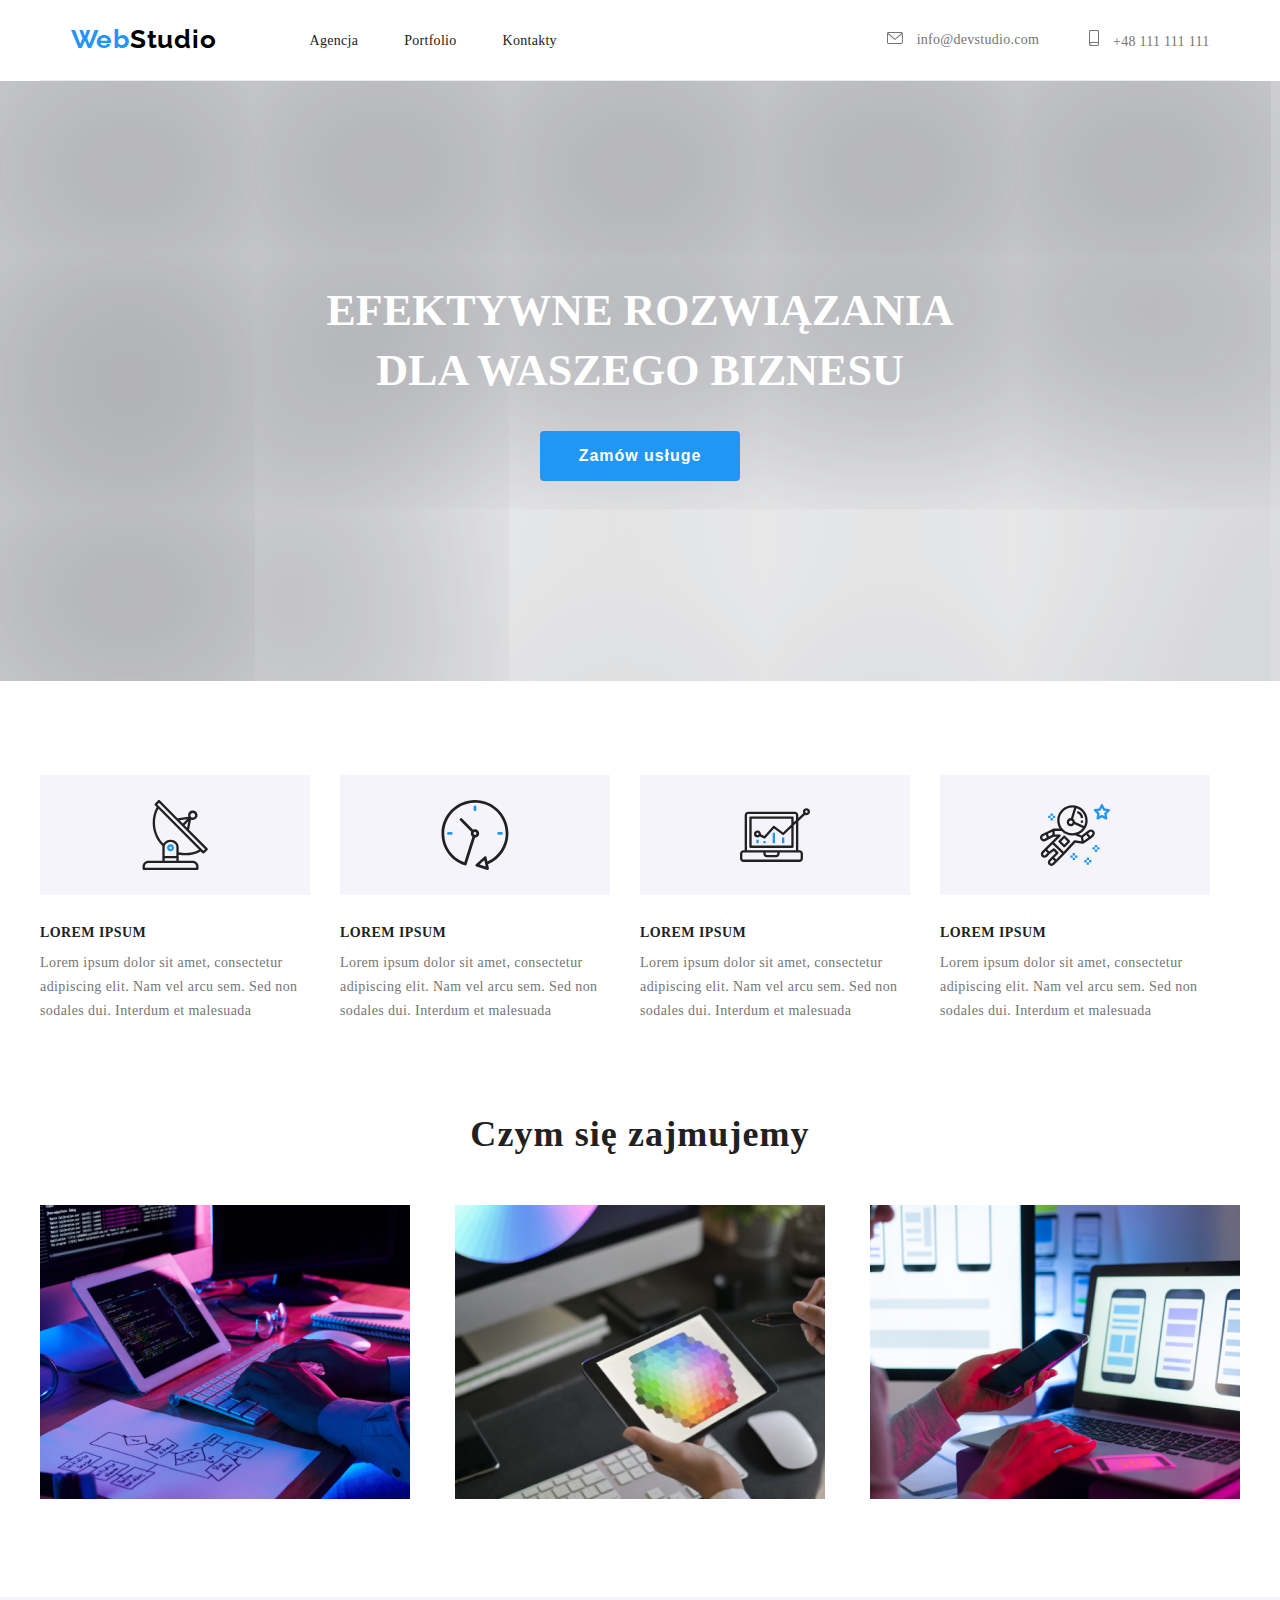
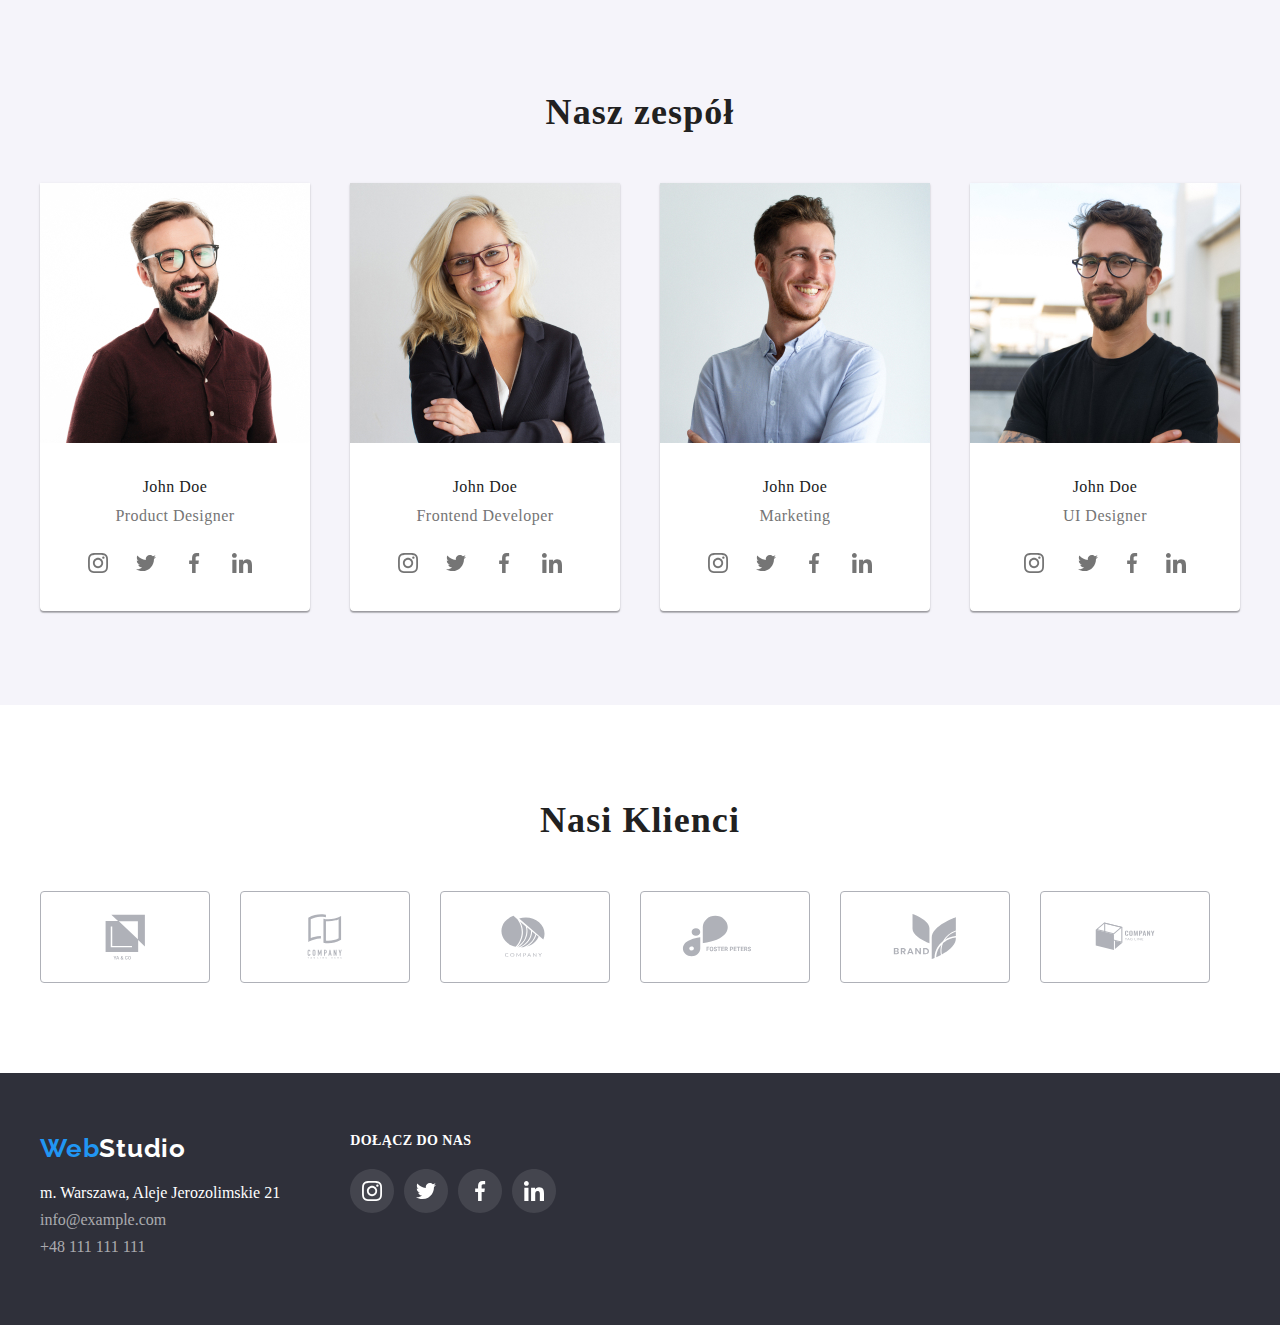
==== index.html @ 8dc5cf0f "first commit" ====
<!DOCTYPE html>
<html lang="en">
  <head>
    <meta name="viewport" content="width=device-width, initial-scale=1.0" />
    <title>Studio</title>
    <link rel="preconnect" href="https://fonts.googleapis.com" />
    <link rel="preconnect" href="https://fonts.gstatic.com" crossorigin />
    <link
      href="https://fonts.googleapis.com/css2?family=Raleway:wght@700&family=Roboto:wght@400;500;700;900&display=swap"
      rel="stylesheet"
    />
    <link
      rel="stylesheet"
      href="https://cdnjs.cloudflare.com/ajax/libs/modern-normalize/1.1.0/modern-normalize.min.css"
      integrity="sha512-wpPYUAdjBVSE4KJnH1VR1HeZfpl1ub8YT/NKx4PuQ5NmX2tKuGu6U/JRp5y+Y8XG2tV+wKQpNHVUX03MfMFn9Q=="
      crossorigin="anonymous"
      referrerpolicy="no-referrer"
    />
    <link rel="stylesheet" href="css/styles_index.css" />
  </head>
  <body>
    <header>
      <div class="container">
        <div class="wrapper">
          <div class="navigation">
            <section>
              <h3>
                <a class="web-logo" href="index.html">
                  <span>Web</span><span class="web-logo1">Studio</span></a
                >
              </h3>
            </section>
            <nav>
              <ul class="index-menu">
                <li><a class="link" href="./index.html">Agencja</a></li>
                <li><a class="link" href="./portfolio.html">Portfolio</a></li>
                <li><a class="link" href="#">Kontakty</a></li>
              </ul>
            </nav>
          </div>
          <section>
            <ul class="kontakt-index" style="display: flex">
              <li class="menu-kontact-list">
            <a class="menu-kontakt-link link" href="mailto:info@devstudio.com"><svg class="menu-icon" width="16" height="12">
                      <use href="zdjęcia/icon.svg#icon-envelope-1"></use>
                    </svg>
                      info@devstudio.com</a
                    >
              </li>
              <li class="icon-header">
                <a class="menu-kontakt-link" href="tel:+48111111111">
                  <svg class="menu-icon" width="10" height="16">
                    <use href="./zdjęcia/icon.svg#icon-smartphone"></use>
                  </svg>
                  +48 111 111 111</a
                >
              </li>
            </ul>
          </section>
        </div>
      </div>
    </header>
    <main>
      <section class="poster-mid">
        <div class="container">
          <div class="post-mid-photo">
            <h1 class="solutions-letter">
              EFEKTYWNE ROZWIĄZANIA DLA WASZEGO BIZNESU
            </h1>
            <button type="button" class="button-service">Zamów usługe</button>
          </div>
        </div>
      </section>
      <!--Czym się zajmujemy-->
      <section class="empty-slot">
        <div class="container">
          <ul class="lorem-main">
            <li class="margin-lorem-index">
              <div class="box-lorem">
                <svg class="icon-group" width="70" height="70">
                  <use href="zdjęcia/icon.svg#icon-Group"></use>
                </svg>
              </div>
              <h4 class="h4">LOREM IPSUM</h4>
              <p class="lorem-description">
                Lorem ipsum dolor sit amet, consectetur adipiscing elit. Nam vel
                arcu sem. Sed non sodales dui. Interdum et malesuada
              </p>
            </li>
            <li class="margin-lorem-index">
              <div class="box-lorem">
                <svg class="icon-group" width="70" height="70">
                  <use href="zdjęcia/icon.svg#icon-clock-1"></use>
                </svg>
              </div>
              <h4 class="h4">LOREM IPSUM</h4>
              <p class="lorem-description">
                Lorem ipsum dolor sit amet, consectetur adipiscing elit. Nam vel
                arcu sem. Sed non sodales dui. Interdum et malesuada
              </p>
            </li>
            <li class="margin-lorem-index">
              <div class="box-lorem">
                <svg class="icon-group" width="70" height="70">
                  <use href="zdjęcia/icon.svg#icon-diagram-1"></use>
                </svg>
              </div>
              <h4 class="h4">LOREM IPSUM</h4>
              <p class="lorem-description">
                Lorem ipsum dolor sit amet, consectetur adipiscing elit. Nam vel
                arcu sem. Sed non sodales dui. Interdum et malesuada
              </p>
            </li>
            <li class="margin-lorem-index">
              <div class="box-lorem">
                <svg class="icon-group" width="70" height="70">
                  <use href="zdjęcia/icon.svg#icon-astronaut-1"></use>
                </svg>
              </div>
              <h4 class="h4">LOREM IPSUM</h4>
              <p class="lorem-description">
                Lorem ipsum dolor sit amet, consectetur adipiscing elit. Nam vel
                arcu sem. Sed non sodales dui. Interdum et malesuada
              </p>
            </li>
          </ul>
        </div>
        <div class="container">
          <h2 class="h2-what-we-do">Czym się zajmujemy</h2>
          <ul class="photo-what-we-do-index">
            <li>
              <img
                src="zdjęcia/Zajęcia/pisanie_na_klawiaturze.jpg"
                alt="pisanie_na_klawiaturze"
                width="370"
                height="294"
              />
            </li>
            <li>
              <img
                src="zdjęcia/Zajęcia/trzymanie_tabletu.jpg"
                alt="trzymanie_tabletu"
                width="370"
                height="294"
              />
            </li>
            <li>
              <img
                src="zdjęcia/Zajęcia/trzymanie_telefonu.jpg"
                alt="trzymanie_telefonu"
                width="370"
                height="294"
              />
            </li>
          </ul>
        </div>
      </section>
      <section class="our-team-background">
        <div class="container">
          <!--Nasz zespół-->
          <h2 class="h2-our-team-index">Nasz zespół</h2>
          <ul class="our-team-photo-index">
            <li class="our-team-frame-index">
              <img
                src="zdjęcia/zespół/Facet_w_bordowej_koszuli.jpg"
                alt="Facet_w_bordowej_koszuli"
                width="270"
                height="260"
              />
              <h3 class="our-team-name">John Doe</h3>
              <p class="our-team-jobs-index">Product Designer</p>
              <div class="icon-team">
                <ul class="ul-our-team">
                  <li class="list-social">
                    <svg class="icon-social-team" width="44" height="44">
                      <use href="zdjęcia/icon.svg#icon-inst-2"></use>
                    </svg>
                    <svg class="icon-social-team" width="44" height="44">
                      <use href="zdjęcia/icon.svg#icon-twit"></use>
                    </svg>
                    <svg class="icon-social-team" width="44" height="44">
                      <use href="zdjęcia/icon.svg#icon-fb"></use>
                    </svg>
                    <svg class="icon-social-team" width="44" height="44">
                      <use href="zdjęcia/icon.svg#icon-inlink"></use>
                    </svg>
                  </li>
                </ul>
              </div>
            </li>
            <li class="our-team-frame-index">
              <img
                src="zdjęcia/zespół/Kobieta_w_czarnej_koszuli.jpg"
                alt="Kobieta_w_czarnej_koszuli"
                width="270"
                height="260"
              />
              <h3 class="our-team-name">John Doe</h3>
              <p class="our-team-jobs-index">Frontend Developer</p>
              <div class="icon-team">
                <ul class="ul-our-team">
                  <li class="list-social">
                    <a
                      class="footer-social-link"
                      href="https://www.instagram.com"
                      target="_blank"
                    ></a>
                    <svg class="icon-social-team" width="44" height="44">
                      <use href="zdjęcia/icon.svg#icon-inst-2"></use>
                    </svg>
                    <svg class="icon-social-team" width="44" height="44">
                      <use href="zdjęcia/icon.svg#icon-twit"></use>
                    </svg>
                    <svg class="icon-social-team" width="44" height="44">
                      <use href="zdjęcia/icon.svg#icon-fb"></use>
                    </svg>
                    <svg class="icon-social-team" width="44" height="44">
                      <use href="zdjęcia/icon.svg#icon-inlink"></use>
                    </svg>
                  </li>
                </ul>
              </div>
            </li>
            <li class="our-team-frame-index">
              <img
                src="zdjęcia/zespół/Facet_w_niebieskiej_koszuli.jpg"
                alt="Facet_w_niebieskiej_koszuli"
                width="270"
                height="260"
              />
              <h3 class="our-team-name">John Doe</h3>
              <p class="our-team-jobs-index">Marketing</p>
              <div class="icon-team">
                <ul class="ul-our-team">
                  <li class="list-social">
                    <a
                      class="footer-social-link"
                      href="https://www.instagram.com"
                      target="_blank"
                    ></a>
                    <svg class="icon-social-team" width="44" height="44">
                      <use href="zdjęcia/icon.svg#icon-inst-2"></use>
                    </svg>
                    <svg class="icon-social-team" width="44" height="44">
                      <use href="zdjęcia/icon.svg#icon-twit"></use>
                    </svg>
                    <svg class="icon-social-team" width="44" height="44">
                      <use href="zdjęcia/icon.svg#icon-fb"></use>
                    </svg>
                    <svg class="icon-social-team" width="44" height="44">
                      <use href="zdjęcia/icon.svg#icon-inlink"></use>
                    </svg>
                  </li>
                </ul>
              </div>
            </li>
            <li class="our-team-frame-index">
              <img
                src="zdjęcia/zespół/facet_w_czarnej_koszulce.jpg"
                alt="facet_w_czarnej_koszulce"
                width="270"
                height="260"
              />
              <h3 class="our-team-name">John Doe</h3>
              <p class="our-team-jobs-index">UI Designer</p>
              <div>
                <ul class="ul-our-team">
                  <li class="list-social">
                    <svg class="icon-social-team" width="44" height="44">
                      <use href="zdjęcia/icon.svg#icon-inst-2"></use>
                    </svg>
                  </li>
                    <li>
                    <svg class="icon-social-team" width="44" height="44">
                      <use href="zdjęcia/icon.svg#icon-twit"></use>
                    </svg>
                  </li>
                  <li>
                    <svg class="icon-social-team" width="44" height="44">
                      <use href="zdjęcia/icon.svg#icon-fb"></use>
                    </svg>
                  </li>
                    <li>
                    <svg class="icon-social-team" width="44" height="44">
                      <use href="zdjęcia/icon.svg#icon-inlink"></use>
                    </svg>
                  </li>
                </ul>
              </div>
            </li>
          </ul>
        </div>
      </section>
      <section>
        <div class="container">
          <h2 class="h2-our-customers">Nasi Klienci</h2>
          <ul class="our-customers-list">
            <li><a class="social-icon-links" href="#">
              <div class="our-customers-frame">
                <svg class="icon-customers" width="106" height="46">
                  <use href="zdjęcia/icon.svg#icon-Union"></use>
                </svg>
                </div></a>
            </li>
            <li><a class="social-icon-links" href="#">
              <div class="our-customers-frame">
                <svg class="icon-customers" width="106" height="52">
                  <use href="zdjęcia/icon.svg#icon-company-ne"></use>
                </svg>
              </div></a>
            </li>
            <li><a class="social-icon-links" href="#">
              <div class="our-customers-frame">
                <svg class="icon-customers" width="106" height="60">
                  <use href="zdjęcia/icon.svg#icon-company"></use>
                </svg>
              </div></a>
            </li>
            <li><a class="social-icon-links" href="#">
              <div class="our-customers-frame">
                <svg class="icon-customers" width="106" height="60">
                  <use href="zdjęcia/icon.svg#icon-foster"></use>
                </svg>
              </div></a>
            </li>
            <li><a class="social-icon-links" href="#">
              <div class="our-customers-frame">
                <svg class="icon-customers" width="106" height="60">
                  <use href="zdjęcia/icon.svg#icon-brand"></use>
                </svg>
              </div></a>
            </li>
            <li><a class="social-icon-links" href="#">
              <div class="our-customers-frame">
                <svg class="icon-customers" width="106" height="60">
                  <use href="zdjęcia/icon.svg#icon-tagline"></use>
                </svg>
              </div></a>
            </li>
          </ul>
        </div>
      </section>
    </main>
    <footer>
      <div class="container">
        <div class="footer-wrap">
          <div class="footer-logo">
            <a href="index.html" class="web-logo-footer"
              ><span>Web</span><span class="web-logo-footer-2">Studio</span>
            </a>
            <ul>
              <li class="footer-adress">
                <a
                  class="link-footer"
                  href="https://goo.gl/maps/wcyMzufaztNmCodf6"
                  target="_blank"
                  >m. Warszawa, Aleje Jerozolimskie 21</a
                >
              </li>
              <li class="footer-link">
                <a class="mail-tel-footer" href="mailto:info@example.com"
                  >info@example.com</a
                >
              </li>
              <li>
                <a class="mail-tel-footer" href="tel:+48111111111"
                  >+48 111 111 111</a
                >
              </li>
            </ul>
          </div>
          <div>
            <h4 class="h4-footer">DOŁĄCZ DO NAS</h4>
            <ul class="ul-footer">
              <li class="list-footer">
                <a
                  class="footer-social-link"
                  href="https://www.instagram.com"
                  target="_blank"
                ></a>
                <svg class="icon-social-fotter" width="44" height="44">
                  <use href="zdjęcia/icon.svg#icon-instfooter"></use>
                </svg>
              </li>
              <li class="list-footer">
                <a
                  class="footer-social-link"
                  href="https://www.instagram.com"
                  target="_blank"
                ></a>
                <svg class="icon-social-fotter" width="44" height="44">
                  <use href="zdjęcia/icon.svg#icon-twitfooter"></use>
                </svg>
              </li>
              <li class="list-footer">
                <a
                  class="footer-social-link"
                  href="https://www.instagram.com"
                  target="_blank"
                ></a>
                <svg class="icon-social-fotter" width="44" height="44">
                  <use href="zdjęcia/icon.svg#icon-fbfooter"></use>
                </svg>
              </li>
              <li class="list-footer">
                <a
                  class="footer-social-link"
                  href="https://www.instagram.com"
                  target="_blank"
                ></a>
                <svg class="icon-social-fotter" width="44" height="44">
                  <use href="zdjęcia/icon.svg#icon-infooter"></use>
                </svg>
              </li>
            </ul>
          </div>
        </div>
      </div>
    </footer>
  </body>
</html>
---- css/styles_index.css ----
* {
    box-sizing: border-box;
    margin: 0;
    padding: 0;
}

:root {
    --main-black: #212121;
    --main-grey: #757575;
    --main-blue: #2196F3;
    --main-white: #FFFFFF;
    --second-black: #000000;
    --border-color: #ECECEC;
    --background-color-icon: #F5F4FA;
    --icon-fill-color: #afb1b8;

}

.container {
    width: 1200px;
    margin: 0 auto;
}

a {
    text-decoration: none;
}

ul {
    list-style-type: none;
}

/* Header - Main - index */

.wrapper {
    display: flex;
    justify-content: center;
    align-items: center;
    border-bottom: solid 1px;
    border-color: var(--border-color);
}

.navigation {
    display: flex;
    justify-content: flex-start;
    align-items: center;
    list-style-type: none;
    padding-top: 24px;
    padding-bottom: 25px;
    gap: 93px;
}

.web-logo {
    font-family: 'Raleway';
    font-style: normal;
    font-weight: 700;
    font-size: 26px;
    line-height: 31px;
    letter-spacing: 0.03em;
    color: var(--main-blue);
}

.web-logo1 {
    font-family: 'Raleway';
    font-style: normal;
    font-weight: 700;
    font-size: 26px;
    line-height: 31px;
    letter-spacing: 0.03em;
    color: var(--second-black);
}

.index-menu {
    display: flex;
    justify-content: space-between;
    align-items: center;
    list-style-type: none;
    gap: 46px;
}

.menu {
    font-weight: 500;
    font-size: 14px;
    line-height: 1.15;
    letter-spacing: 0.02em;
    color: var(--main-grey);
}

.kontakt-index {
    gap: 50px;
    margin-left: 330px;
    color: var(--main-grey);

}

.menu-icon {
    fill: currentColor;
    margin-right: 10px;
}

.link{
    font-weight: 500;
    font-size: 14px;
    line-height: 16px;
    letter-spacing: 0.02em;
    color: var(--main-black);
}



.link:hover, .menu:hover, .menu-icon:hover {
    color: var(--main-blue);
}

.menu-kontakt-link {
    font-weight: 500;
    font-size: 14px;
    line-height: 16px;
    letter-spacing: 0.02em;
    color: var(--main-grey);
    }


.menu-kontakt-link:hover,
.menu-kontakt-link:focus {
    color: var(--main-blue);
}



/* MainSection - Poster - Button */

.poster-mid {
    height: 600px;
    margin: 0;
    text-align: center;
    padding: 200px 0;
    background-size: cover;
    background-image: url(/goit-markup-hw-04/zdjęcia/Zajęcia/header.jpg);
    box-shadow: 200px 200px 400px 200px rgba(47, 48, 58, 0.39) inset;
}

.solutions-letter {
    margin: 0 auto;
    width: 696px;
    height: 120px;
    left: 452px;
    top: 280px;
    display: flex;
    justify-content: center;
    text-align: center;
    font-weight: 900;
    font-size: 44px;
    line-height: 60px;
    text-transform: uppercase;
    color: var(--main-white);
    
}

.button-service {
    background: #2196F3;
    color: var(--main-white);
    border-radius: 4px;
    font-weight: 700;
    font-size: 16px;
    line-height: 30px;
    letter-spacing: 0.06em;
    cursor: pointer;
    text-align: center;
    padding: 10px;
    width: 200px;
    border: none;
    margin-top: 30px;
}


/* MainSection - LoremIpsum - Icons */

.empty-slot {
    padding-top: 94px;
}

.lorem-main {
    display: flex;
    margin: 0 30px 94px 0;
}

.box-lorem {
    width: 270px;
    height: 120px;
    background-color: var(--background-color-icon);
    border-radius: 4px;
    display: flex;
    align-items: center;
    justify-content: center;
}

.icon-group {
    display: flex;
    justify-content: center;
    align-items: center;
}

.margin-lorem-index {
    margin-right: 30px;
    width: 270px;
    height: 120px;
    background-color: #f5f4fa;
    margin-bottom: 30px;
}

.h4 {
    font-weight: 700;
    font-size: 14px;
    line-height: 16px;
    letter-spacing: 0.03em;
    text-transform: uppercase;
    color: var(--main-black);
    padding-top: 30px;
}

.lorem-description {
    font-weight: 400;
    font-size: 14px;
    line-height: 24px;
    letter-spacing: 0.03em;
    color: var(--main-grey);
    width: 270px;
    padding-top: 10px;
}

/* MainSection - What We Do - Photo */ 

.h2-what-we-do {
    font-weight: 700;
    font-size: 36px;
    line-height: 42px;
    letter-spacing: 0.03em;
    color: var(--main-black);
    display: flex;
    justify-content: center;
    padding-top: 94px;
}

.photo-what-we-do-index {
    display: flex;
    justify-content: space-between;
    align-items: center;
    gap: 30px;
    padding-top: 50px;
    padding-bottom: 94px;
}

/* MainSection - Our Team - Photo - Description - Links */ 

.our-team-background {
    background: #F5F4FA;
}

.h2-our-team-index {
    font-weight: 700;
    font-size: 36px;
    line-height: 42px;
    letter-spacing: 0.03em;
    color: var(--main-black);
    display: flex;
    justify-content: center;
    padding-top: 94px;
}

.our-team-photo-index {
    display: flex;
    justify-content: space-between;
    align-items: center;
    gap: 30px;
    padding-top: 50px;
    padding-bottom: 94px;
}

.our-team-frame-index {
    width: 270px;
    height: 428px;
    left: 215px;
    top: 1635px;
    box-sizing: border-box;
    background: #FFFFFF;
    box-shadow: 0px 1px 3px rgba(0, 0, 0, 0.12), 0px 1px 1px rgba(0, 0, 0, 0.14), 0px 2px 1px rgba(0, 0, 0, 0.2);
    border-radius: 0px 0px 4px 4px;
}

.our-team-name {
    font-weight: 500;
    font-size: 16px;
    line-height: 19px;
    letter-spacing: 0.03em;
    color: var(--main-black);
    text-align: center;
    padding-block: 30px 10px;
}

.our-team-jobs-index {
    font-weight: 400;
    font-size: 16px;
    line-height: 19px;
    letter-spacing: 0.03em;
    color: var(--main-grey);
    text-align: center;
    padding-bottom: 16px;
}

.ul-our-team {
    display: flex;
    align-items: space-evenly;
    justify-content: center;
}

.list-social {
    margin-right: 10px;
    margin-bottom: 30px;
    height: 44px;
    color: #afb1b8;
    fill: currentColor;
}

.icon-social-team {
    fill: var(--main-grey);
}

.icon-social-team:hover {
    border-radius: 50%;
    cursor: pointer;
    background: var(--main-blue);
    fill: var(--main-white);
}

/* MainSection - Our Customers - Icon */


.h2-our-customers {
    font-weight: 700;
    font-size: 36px;
    line-height: 42px;
    letter-spacing: 0.03em;
    color: var(--main-black);
    display: flex;
    justify-content: center;
    padding-top: 94px;
}

.our-customers-list {
    display: flex;
    list-style: none;
    display: flex;
    justify-content: space-around;

}

.our-customers-frame {
    width: 170px;
    height: 92px;
    border: 1px solid currentColor;
    color: #afb1b8;
    fill: currentColor;
    border-radius: 4px;
    margin-right: 30px;
    margin-block: 50px 90px;
    display: flex;
    justify-content: center;
    align-items: center;
    text-align: center;
}


.our-customers-frame:hover {
    border-color: var(--main-blue);
    fill: var(--main-blue);
}


.icon-customers:hover {
    cursor: pointer;
    fill: var(--main-blue);
}






/* FooterSection - Logo - Adress - Icon */ 

footer {
    height: 252px;
    left: 0px;
    top: 2097px;
    background: #2F303A;
}

.footer-wrap {
    display: flex;
    padding-top: 60px;
    align-items: flex-start;
}

.footer-logo {
    display: inline-block;
    margin-right: 70px;
}

.web-logo-footer {
    font-family: 'Raleway';
    font-style: normal;
    font-weight: 700;
    font-size: 26px;
    line-height: 31px;
    letter-spacing: 0.03em;
    color: var(--main-blue);
}

.web-logo-footer-2 {
    font-family: 'Raleway';
    font-style: normal;
    font-weight: 700;
    font-size: 26px;
    line-height: 31px;
    letter-spacing: 0.03em;
    color: var(--main-white);
}

.footer-adress {
    padding-top: 20px;
}

.footer-link {
    padding-block: 9px;
}

.link-footer {
    color: #FFFFFF;
}

.link-footer:hover {
    color: var(--main-blue);
}

.mail-tel-footer {
    color: rgba(255, 255, 255, 0.6);
}

.mail-tel-footer:hover {
    color: var(--main-blue);
}

.h4-footer {
    font-style: normal;
    font-weight: 700;
    font-size: 14px;
    line-height: 16px;
    letter-spacing: 0.03em;
    text-transform: uppercase;
    color: #FFFFFF;
}

.ul-footer {
    margin-top: 20px;
    display: flex;
    align-items: center;
    justify-content: center;
}

.list-footer {
    margin-right: 10px;
    width: 44px;
    height: 44px;
}

.icon-social-fotter:hover {
    background: var(--main-blue);
    border-radius: 50%;
    cursor: pointer;
}
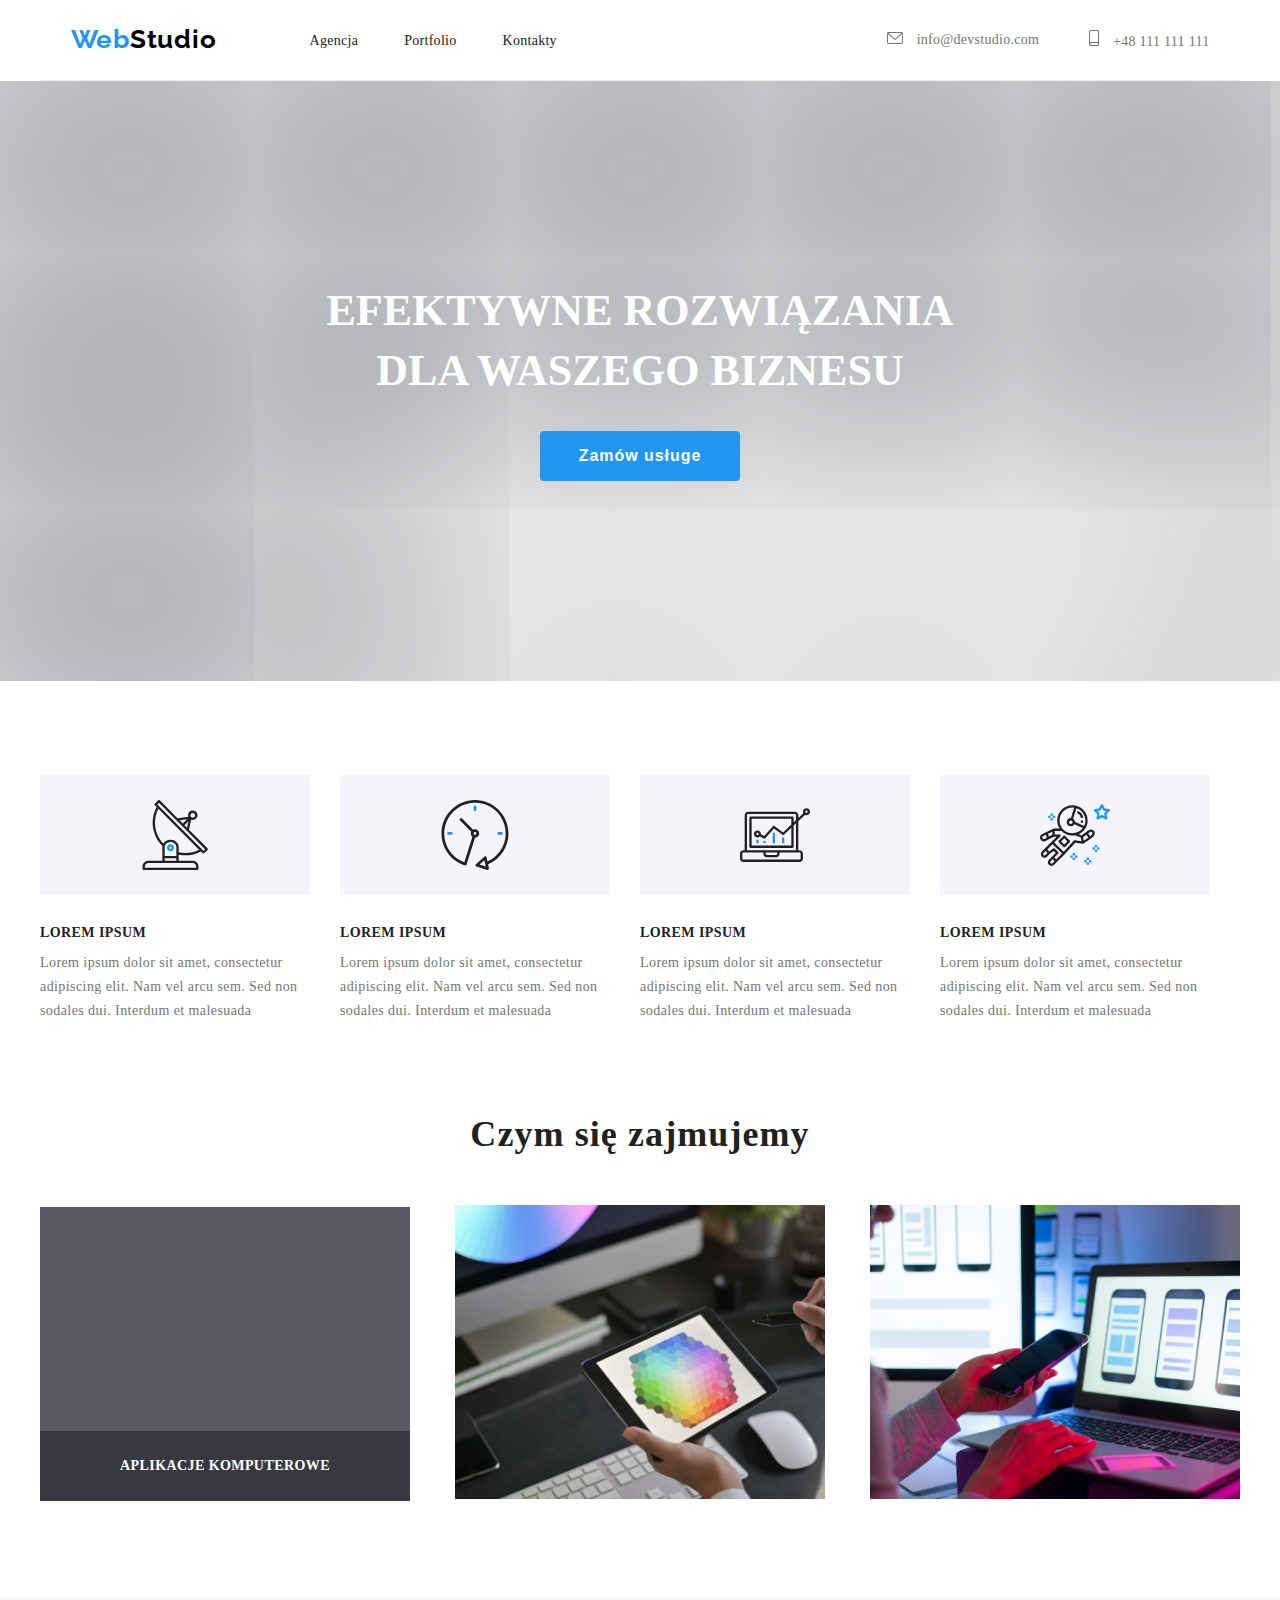
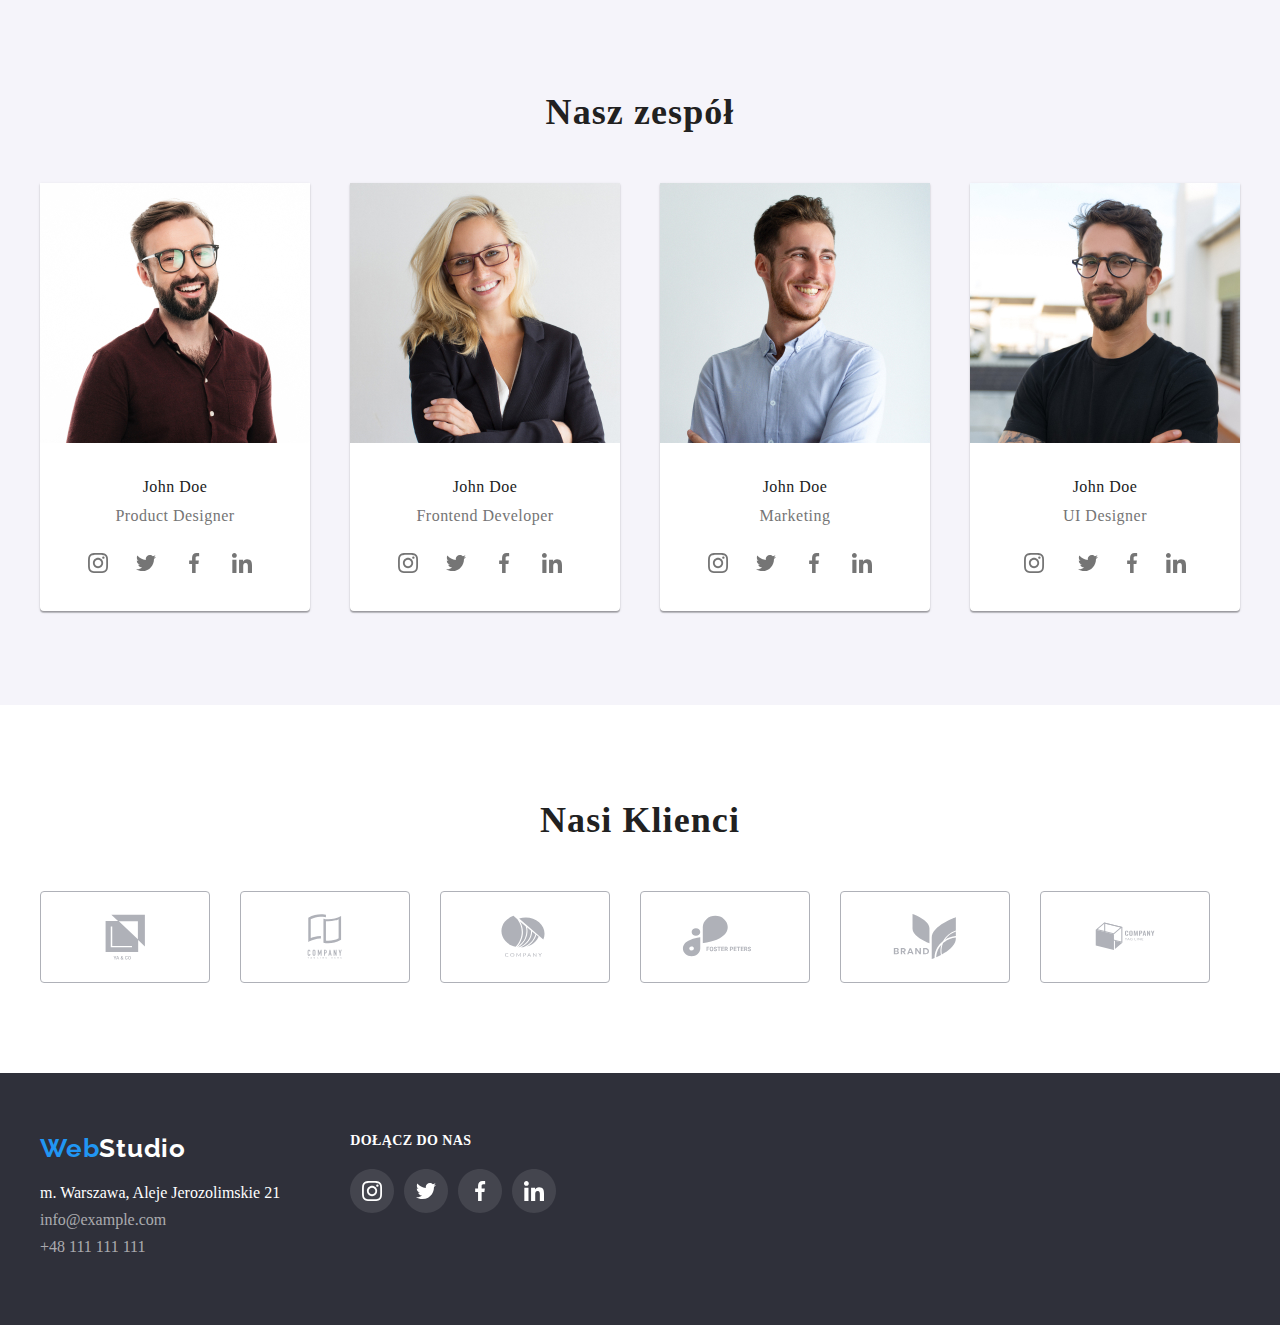
==== commit aedd938e: "zmiana" ====
--- a/index.html
+++ b/index.html
@@ -129,12 +129,9 @@
           <h2 class="h2-what-we-do">Czym się zajmujemy</h2>
           <ul class="photo-what-we-do-index">
             <li>
-              <img
-                src="zdjęcia/Zajęcia/pisanie_na_klawiaturze.jpg"
-                alt="pisanie_na_klawiaturze"
-                width="370"
-                height="294"
-              />
+              <div class="testtest frame-what-we-do-description ">
+              <h3 class="what-we-do-description">APLIKACJE KOMPUTEROWE</h3>
+              </div>
             </li>
             <li>
               <img
@@ -417,5 +414,6 @@
         </div>
       </div>
     </footer>
+    <script src="./js/modal.js"></script>
   </body>
 </html>--- a/css/styles_index.css
+++ b/css/styles_index.css
@@ -250,6 +250,31 @@
     padding-bottom: 94px;
 }
 
+.frame-what-we-do-description {
+    width: 370px;
+    height: 70px;
+    background: rgba(47, 48, 58, 0.8);
+}
+
+.what-we-do-description {
+    font-style: normal;
+    font-weight: 700;
+    font-size: 14px;
+    line-height: 16px;
+    text-align: center;
+    letter-spacing: 0.03em;
+    text-transform: uppercase;
+    padding-block: 251px 27px;
+    color: var(--main-white);
+}
+
+.testtest {
+    background-image: url(/goit-markup-hw-05/zdjęcia/Zajęcia/pisanie_na_klawiaturze.jpg);
+    width: 370px;
+    height: 294px;
+    box-shadow: 0px -70px 0px 0px rgba(47, 48, 58, 0.8) inset;
+}
+
 /* MainSection - Our Team - Photo - Description - Links */ 
 
 .our-team-background {
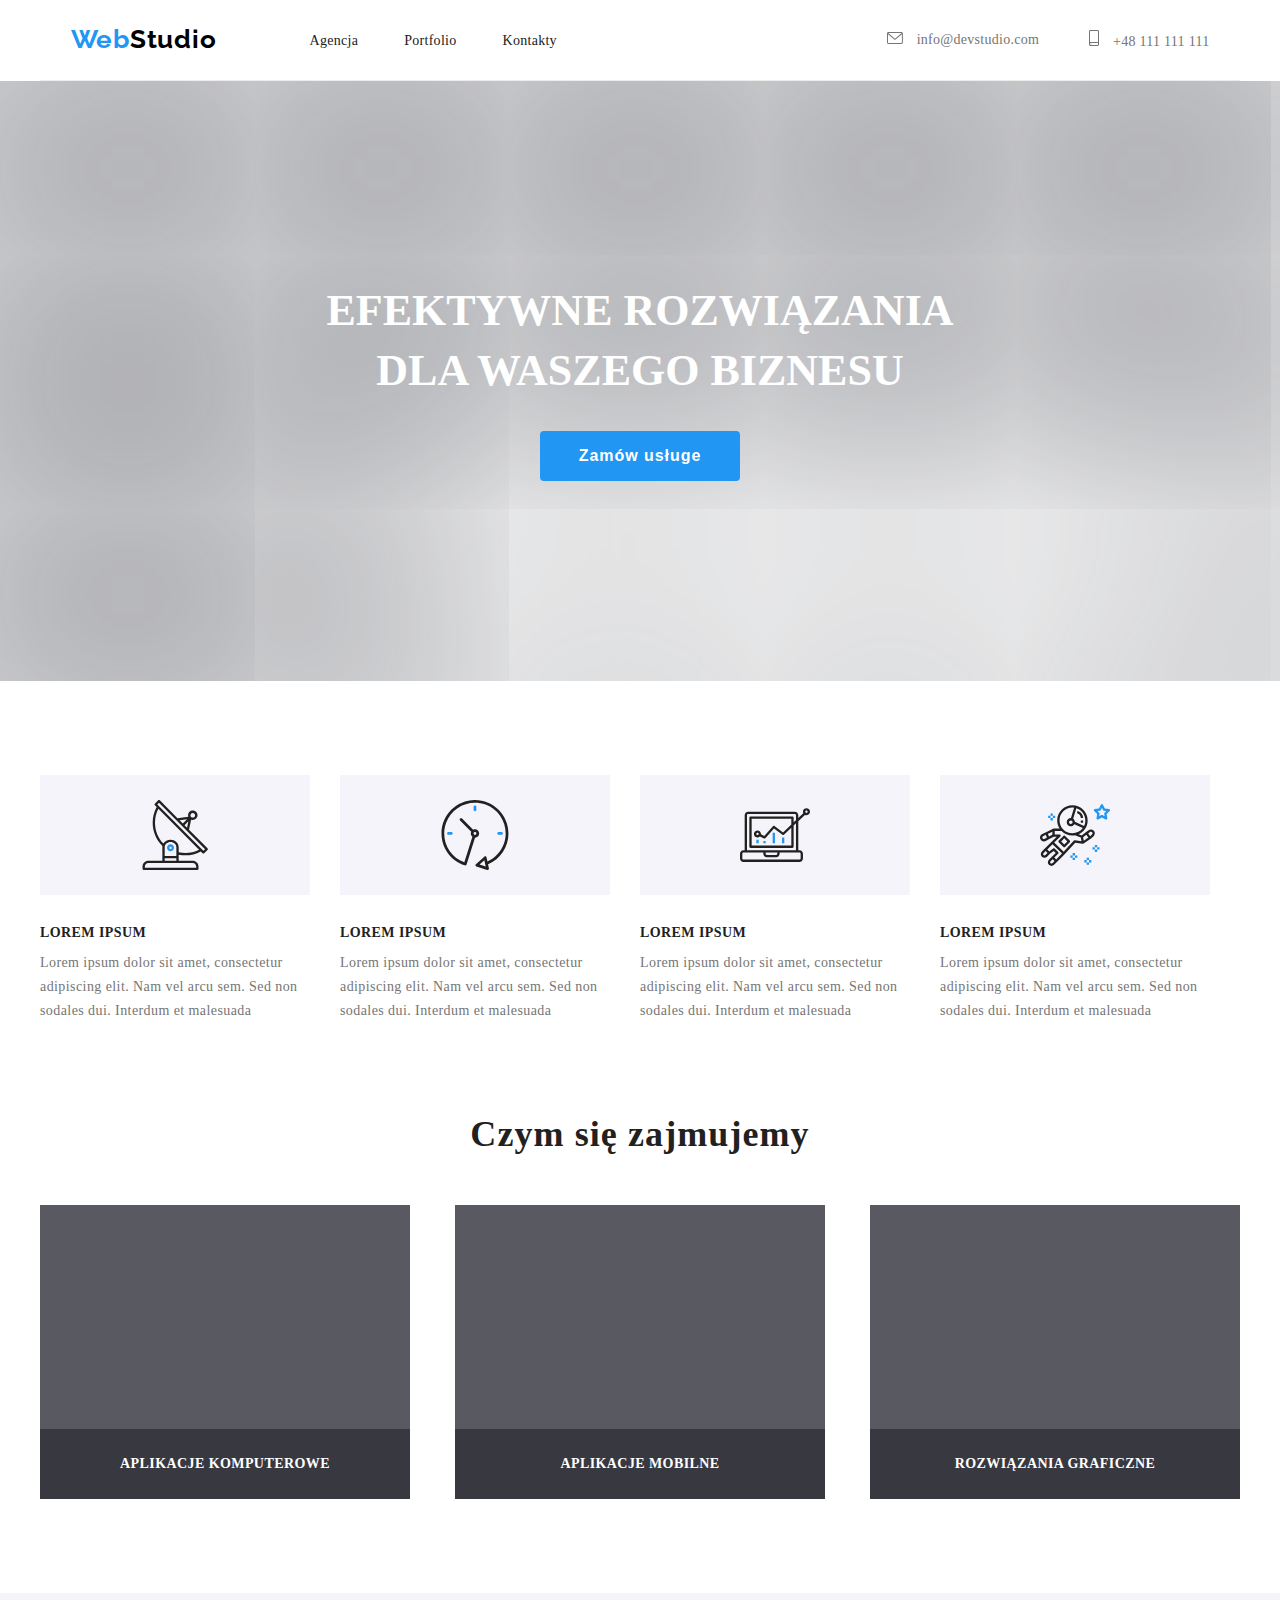
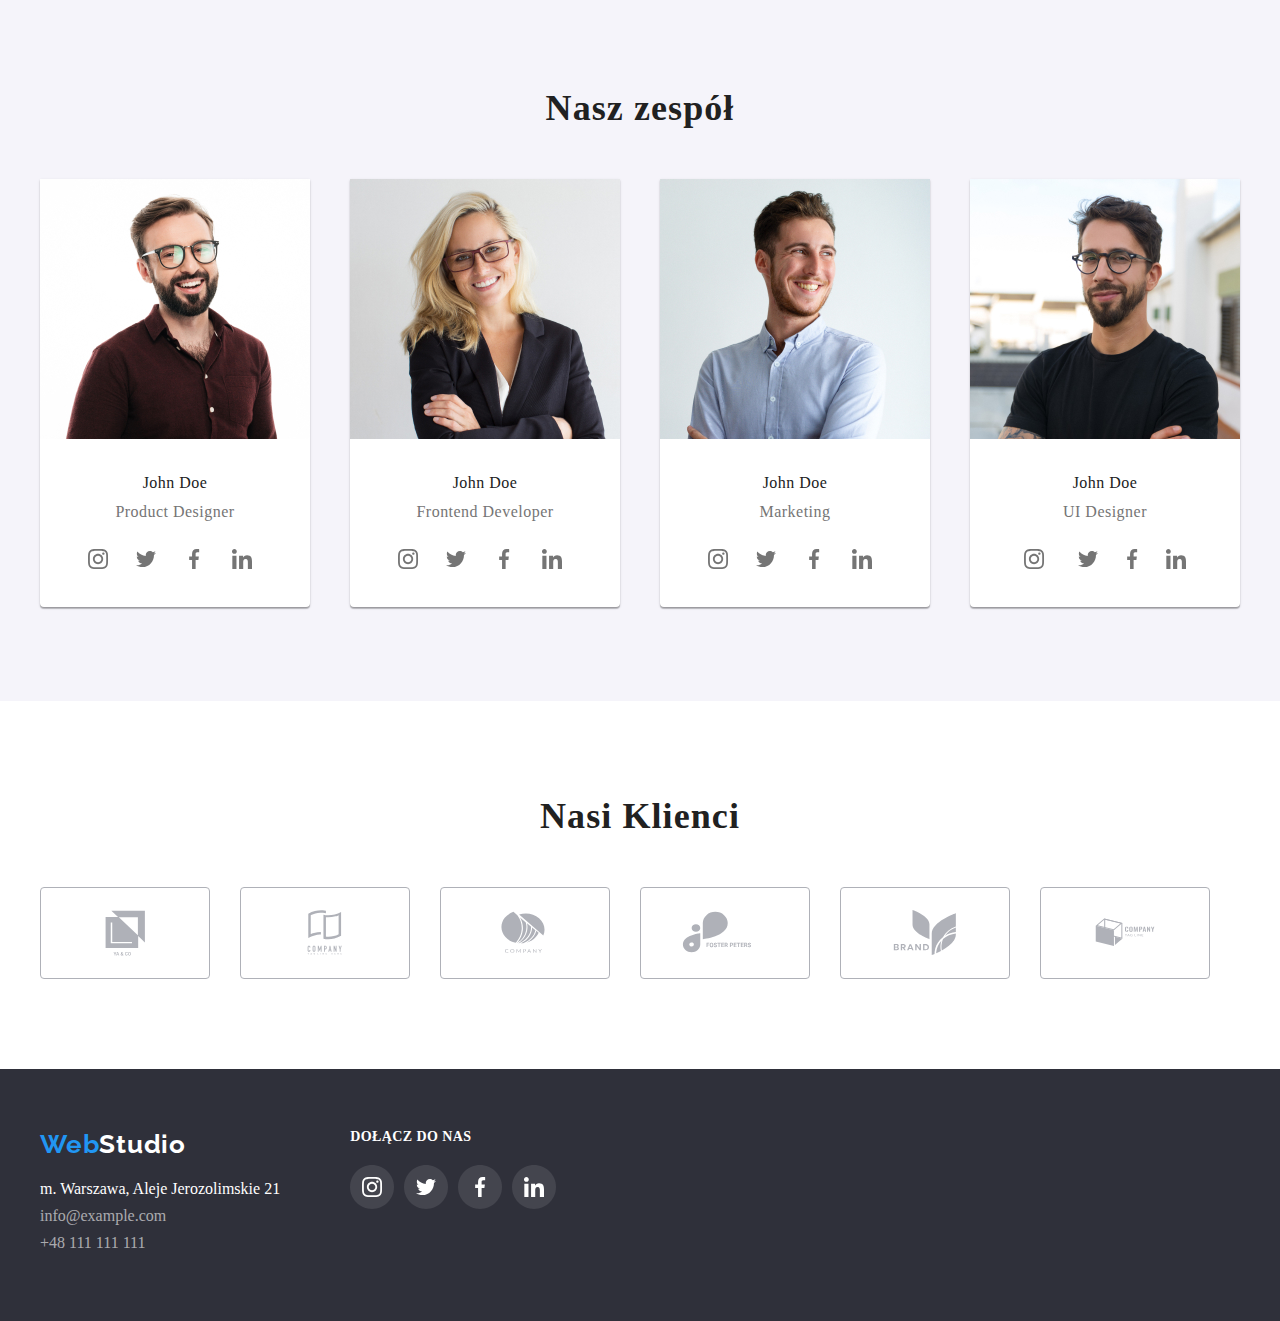
==== commit fa326598: "zmiany" ====
--- a/index.html
+++ b/index.html
@@ -129,25 +129,20 @@
           <h2 class="h2-what-we-do">Czym się zajmujemy</h2>
           <ul class="photo-what-we-do-index">
             <li>
-              <div class="testtest frame-what-we-do-description ">
+              <div class="testtest frame-what-we-do-description">
               <h3 class="what-we-do-description">APLIKACJE KOMPUTEROWE</h3>
               </div>
             </li>
             <li>
-              <img
-                src="zdjęcia/Zajęcia/trzymanie_tabletu.jpg"
-                alt="trzymanie_tabletu"
-                width="370"
-                height="294"
-              />
+              <div class="what-we-do-2 frame-what-we-do-description">
+              <h3 class="what-we-do-description">APLIKACJE MOBILNE</h3>
+              </div>
             </li>
             <li>
-              <img
-                src="zdjęcia/Zajęcia/trzymanie_telefonu.jpg"
-                alt="trzymanie_telefonu"
-                width="370"
-                height="294"
-              />
+              <div class="what-we-do-3 frame-what-we-do-description">
+              <h3 class="what-we-do-description">ROZWIĄZANIA GRAFICZNE</h3>
+              </div>
+
             </li>
           </ul>
         </div>
--- a/css/styles_index.css
+++ b/css/styles_index.css
@@ -275,6 +275,20 @@
     box-shadow: 0px -70px 0px 0px rgba(47, 48, 58, 0.8) inset;
 }
 
+.what-we-do-2 {
+    background-image:url(/goit-markup-hw-05/zdjęcia/Zajęcia/trzymanie_telefonu.jpg);
+    width: 370px;
+    height: 294px;
+    box-shadow: 0px -70px 0px 0px rgba(47, 48, 58, 0.8) inset;
+}
+
+.what-we-do-3 {
+    background-image: url(/goit-markup-hw-05/zdjęcia/Zajęcia/trzymanie_tabletu.jpg);
+    width: 370px;
+    height: 294px;
+    box-shadow: 0px -70px 0px 0px rgba(47, 48, 58, 0.8) inset;
+}
+
 /* MainSection - Our Team - Photo - Description - Links */ 
 
 .our-team-background {
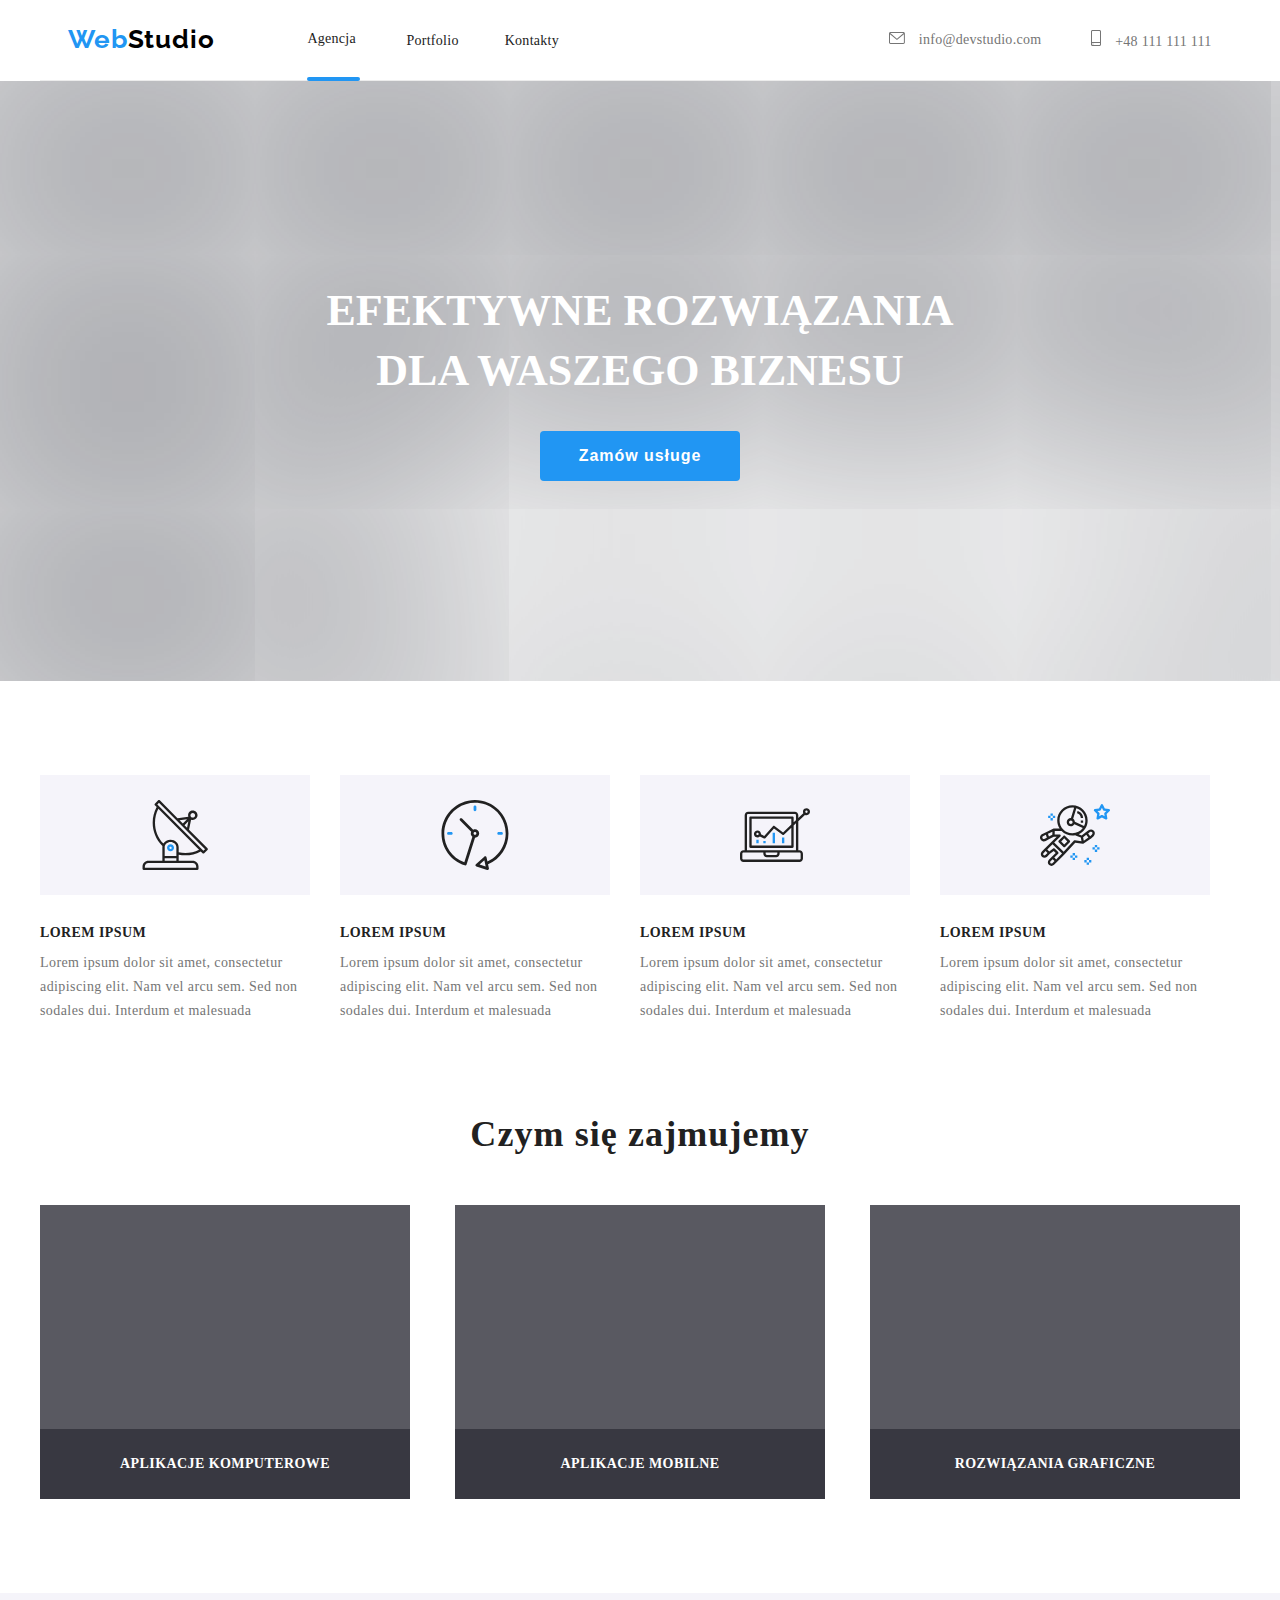
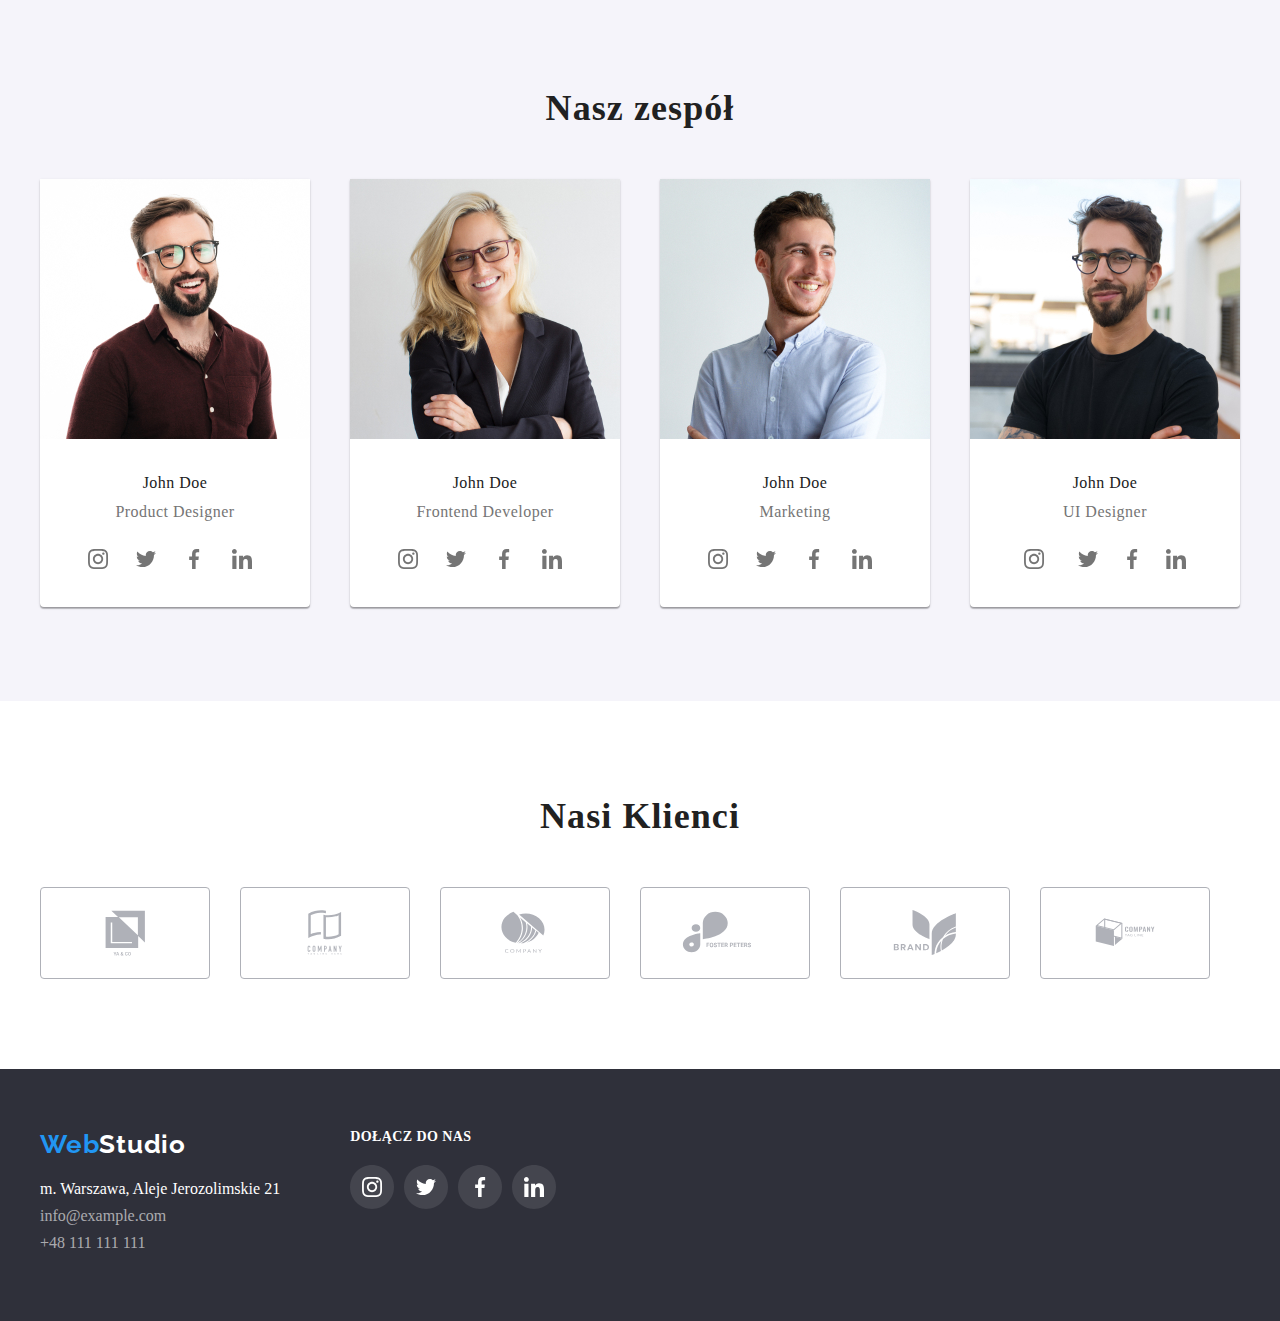
==== commit 8843adda: "zmiany" ====
--- a/index.html
+++ b/index.html
@@ -32,7 +32,7 @@
             </section>
             <nav>
               <ul class="index-menu">
-                <li><a class="link" href="./index.html">Agencja</a></li>
+                <li><a class="link" href="./index.html">Agencja</a><div class="active-site"></div></li>
                 <li><a class="link" href="./portfolio.html">Portfolio</a></li>
                 <li><a class="link" href="#">Kontakty</a></li>
               </ul>
@@ -129,7 +129,7 @@
           <h2 class="h2-what-we-do">Czym się zajmujemy</h2>
           <ul class="photo-what-we-do-index">
             <li>
-              <div class="testtest frame-what-we-do-description">
+              <div class="what-we-do-1 frame-what-we-do-description">
               <h3 class="what-we-do-description">APLIKACJE KOMPUTEROWE</h3>
               </div>
             </li>
--- a/css/styles_index.css
+++ b/css/styles_index.css
@@ -3,6 +3,8 @@
     margin: 0;
     padding: 0;
 }
+
+
 
 :root {
     --main-black: #212121;
@@ -75,6 +77,7 @@
     align-items: center;
     list-style-type: none;
     gap: 46px;
+    
 }
 
 .menu {
@@ -110,6 +113,24 @@
 .link:hover, .menu:hover, .menu-icon:hover {
     color: var(--main-blue);
 }
+
+.active-site {
+    background: #2196F3;
+    border-radius: 2px;
+    position: relative;
+    top: 30px;
+}
+
+.active-site::after {
+    content: "";
+    display: block;
+    width: 53px;
+    height: 4px;
+    background-color: blue;
+    visibility: hidden;
+    
+}
+
 
 .menu-kontakt-link {
     font-weight: 500;
@@ -268,7 +289,7 @@
     color: var(--main-white);
 }
 
-.testtest {
+.what-we-do-1 {
     background-image: url(/goit-markup-hw-05/zdjęcia/Zajęcia/pisanie_na_klawiaturze.jpg);
     width: 370px;
     height: 294px;
